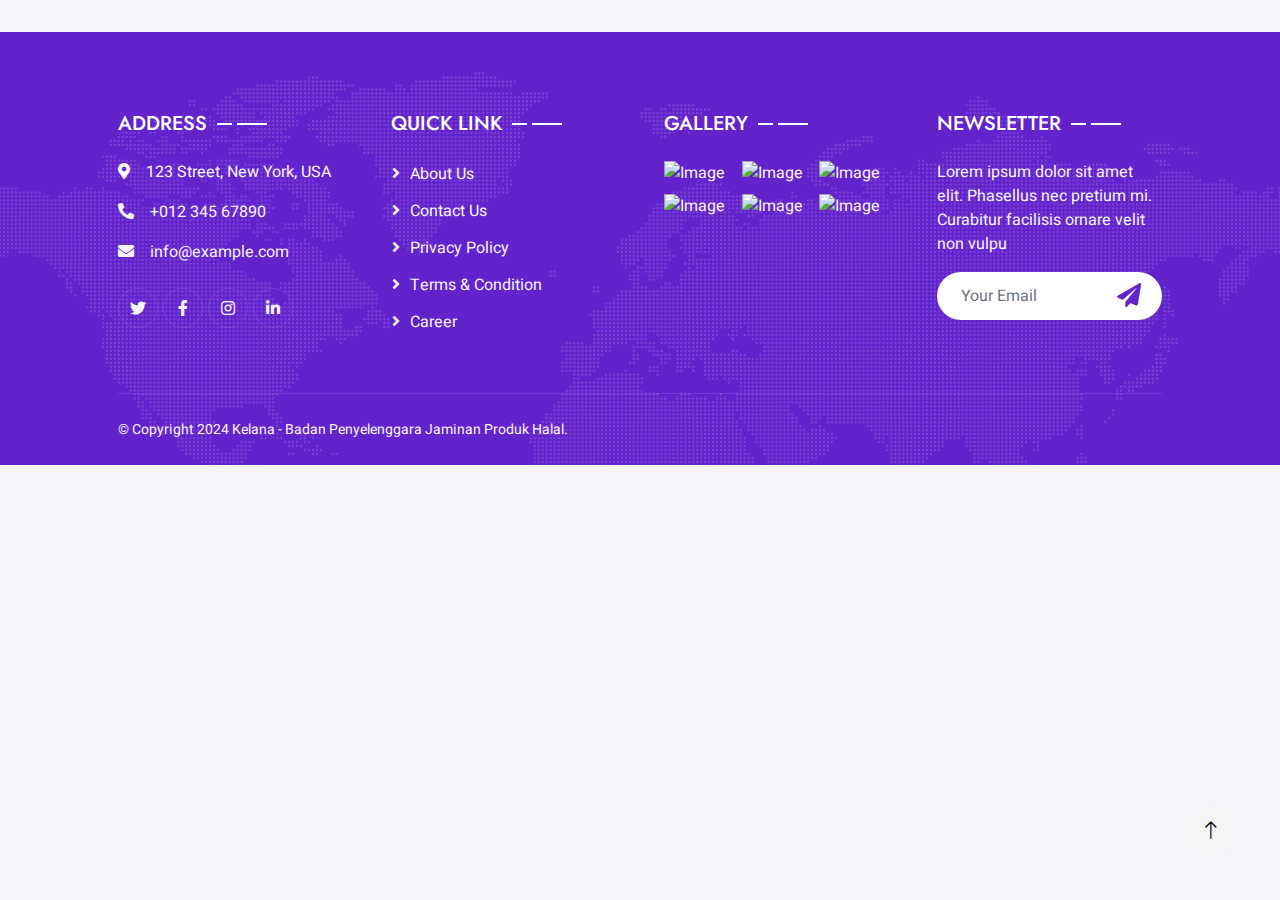
==== Catering.html @ bcf7361d "Menambahkan Catering Pages" ====
<!DOCTYPE html>
<html lang="en">

<head>
    <meta charset="utf-8">
    <title>DGital - Digital Agency HTML Template</title>
    <meta content="width=device-width, initial-scale=1.0" name="viewport">
    <meta content="" name="keywords">
    <meta content="" name="description">

    <!-- Favicon -->
    <link href="img/favicon.ico" rel="icon">

    <!-- Google Web Fonts -->
    <link rel="preconnect" href="https://fonts.googleapis.com">
    <link rel="preconnect" href="https://fonts.gstatic.com" crossorigin>
    <link href="https://fonts.googleapis.com/css2?family=Heebo:wght@400;500&family=Jost:wght@500;600;700&display=swap" rel="stylesheet"> 

    <!-- Icon Font Stylesheet -->
    <link href="https://cdnjs.cloudflare.com/ajax/libs/font-awesome/5.10.0/css/all.min.css" rel="stylesheet">
    <link href="https://cdn.jsdelivr.net/npm/bootstrap-icons@1.4.1/font/bootstrap-icons.css" rel="stylesheet">

    <!-- Libraries Stylesheet -->
    <link href="lib/animate/animate.min.css" rel="stylesheet">
    <link href="lib/owlcarousel/assets/owl.carousel.min.css" rel="stylesheet">
    <link href="lib/lightbox/css/lightbox.min.css" rel="stylesheet">

    <!-- Customized Bootstrap Stylesheet -->
    <link href="css/bootstrap.min.css" rel="stylesheet">

    <!-- Template Stylesheet -->
    <link href="css/style.css" rel="stylesheet">
</head>

<body>
    <div class="bg-white p-0">
        <!-- Spinner Start -->
        <div id="spinner" class="show bg-white position-fixed translate-middle w-100 vh-100 top-50 start-50 d-flex align-items-center justify-content-center">
            <div class="spinner-grow text-primary" style="width: 3rem; height: 3rem;" role="status">
                <span class="sr-only">Loading...</span>
            </div>
        </div>



        




         
        <!-- Footer Start -->
        <div class="container-fluid bg-primary text-light footer wow fadeIn" data-wow-delay="0.1s">
            <div class="container py-5 px-lg-5">
                <div class="row g-5">
                    <div class="col-md-6 col-lg-3">
                        <p class="section-title text-white h5 mb-4">Address<span></span></p>
                        <p><i class="fa fa-map-marker-alt me-3"></i>123 Street, New York, USA</p>
                        <p><i class="fa fa-phone-alt me-3"></i>+012 345 67890</p>
                        <p><i class="fa fa-envelope me-3"></i>info@example.com</p>
                        <div class="d-flex pt-2">
                            <a class="btn btn-outline-light btn-social" href=""><i class="fab fa-twitter"></i></a>
                            <a class="btn btn-outline-light btn-social" href=""><i class="fab fa-facebook-f"></i></a>
                            <a class="btn btn-outline-light btn-social" href=""><i class="fab fa-instagram"></i></a>
                            <a class="btn btn-outline-light btn-social" href=""><i class="fab fa-linkedin-in"></i></a>
                        </div>
                    </div>
                    <div class="col-md-6 col-lg-3">
                        <p class="section-title text-white h5 mb-4">Quick Link<span></span></p>
                        <a class="btn btn-link" href="">About Us</a>
                        <a class="btn btn-link" href="">Contact Us</a>
                        <a class="btn btn-link" href="">Privacy Policy</a>
                        <a class="btn btn-link" href="">Terms & Condition</a>
                        <a class="btn btn-link" href="">Career</a>
                    </div>
                    <div class="col-md-6 col-lg-3">
                        <p class="section-title text-white h5 mb-4">Gallery<span></span></p>
                        <div class="row g-2">
                            <div class="col-4">
                                <img class="img-fluid" src="img/portfolio-1.jpg" alt="Image">
                            </div>
                            <div class="col-4">
                                <img class="img-fluid" src="img/portfolio-2.jpg" alt="Image">
                            </div>
                            <div class="col-4">
                                <img class="img-fluid" src="img/portfolio-3.jpg" alt="Image">
                            </div>
                            <div class="col-4">
                                <img class="img-fluid" src="img/portfolio-4.jpg" alt="Image">
                            </div>
                            <div class="col-4">
                                <img class="img-fluid" src="img/portfolio-5.jpg" alt="Image">
                            </div>
                            <div class="col-4">
                                <img class="img-fluid" src="img/portfolio-6.jpg" alt="Image">
                            </div>
                        </div>
                    </div>
                    <div class="col-md-6 col-lg-3">
                        <p class="section-title text-white h5 mb-4">Newsletter<span></span></p>
                        <p>Lorem ipsum dolor sit amet elit. Phasellus nec pretium mi. Curabitur facilisis ornare velit non vulpu</p>
                        <div class="position-relative w-100 mt-3">
                            <input class="form-control border-0 rounded-pill w-100 ps-4 pe-5" type="text" placeholder="Your Email" style="height: 48px;">
                            <button type="button" class="btn shadow-none position-absolute top-0 end-0 mt-1 me-2"><i class="fa fa-paper-plane text-primary fs-4"></i></button>
                        </div>
                    </div>
                </div>
            </div>
            <div class="container px-lg-5">
                <div class="copyright">
                    <div class="row">
                        <div class="col-md-6 text-center text-md-start mb-3 mb-md-0">
                            &copy; Copyright 2024 Kelana - Badan Penyelenggara Jaminan Produk Halal. 
					    </div>
                    </div>
                </div>
            </div>
        </div>
        <!-- Footer End -->


        <!-- Back to Top -->
        <a href="#" class="btn btn-lg btn-secondary btn-lg-square back-to-top"><i class="bi bi-arrow-up"></i></a>
    </div>

    <!-- JavaScript Libraries -->
    <script src="https://code.jquery.com/jquery-3.4.1.min.js"></script>
    <script src="https://cdn.jsdelivr.net/npm/bootstrap@5.0.0/dist/js/bootstrap.bundle.min.js"></script>
    <script src="lib/wow/wow.min.js"></script>
    <script src="lib/easing/easing.min.js"></script>
    <script src="lib/waypoints/waypoints.min.js"></script>
    <script src="lib/counterup/counterup.min.js"></script>
    <script src="lib/owlcarousel/owl.carousel.min.js"></script>
    <script src="lib/isotope/isotope.pkgd.min.js"></script>
    <script src="lib/lightbox/js/lightbox.min.js"></script>

    <!-- Template Javascript -->
    <script src="js/main.js"></script>
</body>

</html>
---- css/style.css ----
/********** Template CSS **********/
:root {
    --primary: #1D4163;
    --secondary: #FBA504;
    --light: #F6F4F9;
    --dark: #04000B;
}


/*** Spinner ***/
#spinner {
    opacity: 0;
    visibility: hidden;
    transition: opacity .5s ease-out, visibility 0s linear .5s;
    z-index: 99999;
}

#spinner.show {
    transition: opacity .5s ease-out, visibility 0s linear 0s;
    visibility: visible;
    opacity: 1;
}

.back-to-top {
    position: fixed;
    display: none;
    right: 45px;
    bottom: 45px;
    z-index: 99;
}


/*** Heading ***/
h1,
h2,
.fw-bold {
    font-weight: 700 !important;
}

h3,
h4,
.fw-semi-bold {
    font-weight: 600 !important;
}

h5,
h6,
.fw-medium {
    font-weight: 500 !important;
}

.fs-header {
    font-size: 85px;
    font-weight: 600;
}

/*** Button ***/
.btn {
    font-weight: 700;
    transition: .5s;
}

.btn:hover {
    box-shadow: 0 0 10px rgba(0, 0, 0, .5);
}

.btn-square {
    width: 38px;
    height: 38px;
}

.btn-sm-square {
    width: 32px;
    height: 32px;
}

.btn-lg-square {
    width: 48px;
    height: 48px;
}

.btn-square,
.btn-sm-square,
.btn-lg-square {
    padding: 0;
    display: flex;
    align-items: center;
    justify-content: center;
    font-weight: normal;
    border-radius: 50px;
}


/*** Navbar ***/
.navbar .dropdown-toggle::after {
    border: none;
    content: "\f078";
    font-family: "Font Awesome 5 Free";
    font-size: 10px;
    font-weight: bold;
    vertical-align: middle;
    margin-left: 8px;
}

.navbar-light .navbar-nav .nav-link {
    position: relative;
    margin-right: 25px;
    padding: 35px 0;
    font-family: 'Jost', sans-serif;
    font-size: 18px;
    font-weight: 500;
    color: var(--light) !important;
    outline: none;
    transition: .5s;
}

.sticky-top.navbar-light .navbar-nav .nav-link {
    padding: 20px 0;
    color: var(--dark) !important;
}

.navbar-light .navbar-nav .nav-link:hover,
.navbar-light .navbar-nav .nav-link.active {
    color: var(--secondary) !important;
}

.navbar-light .navbar-brand h1 {
    color: #FFFFFF;
}

.navbar-light .navbar-brand img {
    max-height: 60px;
    transition: .5s;
}

.sticky-top.navbar-light .navbar-brand img {
    max-height: 45px;
}

@media (max-width: 1080px) {
    .sticky-top.navbar-light {
        position: relative;
        background: #FFFFFF;
    }

    .navbar-light .navbar-collapse {
        margin-top: 15px;
        border-top: 1px solid #DDDDDD;
    }

    .navbar-light .navbar-nav .nav-link,
    .sticky-top.navbar-light .navbar-nav .nav-link {
        padding: 10px 0;
        margin-left: 0;
        color: var(--dark) !important;
    }

    .navbar-light .navbar-brand h1 {
        color: var(--primary);
    }

    .navbar-light .navbar-brand img {
        max-height: 45px;
    }
}

@media (min-width: 1080px) {
    .navbar-light {
        position: absolute;
        width: 100%;
        top: 0;
        left: 0;
        border-bottom: 1px solid rgba(256, 256, 256, .1);
        z-index: 999;
    }
    
    .sticky-top.navbar-light {
        position: fixed;
        background: #FFFFFF;
    }

    .sticky-top.navbar-light .navbar-brand h1 {
        color: var(--primary);
    }

    .navbar-light .navbar-nav .nav-item .dropdown-menu {
        display: block;
        border: none;
        margin-top: 0;
        top: 150%;
        opacity: 0;
        visibility: hidden;
        transition: .5s;
    }

    .navbar-light .navbar-nav .nav-item:hover .dropdown-menu {
        top: 100%;
        visibility: visible;
        transition: .5s;
        opacity: 1;
    }

    .navbar-light .btn {
        color: var(--dark);
        background: #FFFFFF;
    }

    .sticky-top.navbar-light .btn {
        color: var(--dark);
        background: var(--secondary);
    }
}


/*** Hero Header ***/
.hero-header {
    margin-bottom: 6rem;
    padding-top: 8rem;
    padding-bottom: 14rem;
    background:
        url(../img/blob-top-left.png),
        url(../img/blob-top-right.png),
        url(../img/Shape1.png);
    background-position:
        left 0px top 0px,
        right 0px top 0px,
        left 0px bottom 0px,
        right 0px bottom 0px,
        center center,
        center bottom;
    background-repeat: no-repeat;
    background-size:
    auto,
    auto,
    contain;

}

@media (max-width: 1080px) {
    .hero-header {
        padding: 6rem 0 9rem 0;
    }
}


/*** Section Title ***/
.section-title {
    position: relative;
    display: flex;
    align-items: center;
    font-weight: 500;
    text-transform: uppercase;
}

.section-title span:first-child,
.section-title span:last-child {
    position: relative;
    display: inline-block;
    margin-right: 30px;
    width: 30px;
    height: 2px;
}

.section-title span:last-child {
    margin-right: 0;
    margin-left: 30px;
}

.section-title span:first-child::after,
.section-title span:last-child::after {
    position: absolute;
    content: "";
    width: 15px;
    height: 2px;
    top: 0;
    right: -20px;
}

.section-title span:last-child::after {
    right: auto;
    left: -20px;
}

.section-title.text-primary span:first-child,
.section-title.text-primary span:last-child,
.section-title.text-primary span:first-child::after,
.section-title.text-primary span:last-child::after {
    background: var(--primary);
}

.section-title.text-secondary span:first-child,
.section-title.text-secondary span:last-child,
.section-title.text-secondary span:first-child::after,
.section-title.text-secondary span:last-child::after {
    background: var(--secondary);
}

.section-title.text-white span:first-child,
.section-title.text-white span:last-child,
.section-title.text-white span:first-child::after,
.section-title.text-white span:last-child::after {
    background: #FFFFFF;
}


/*** Feature ***/
.feature-item {
    transition: .5s;
}

.feature-item:hover {
    margin-top: -15px;
}


/*** About ***/
.progress {
    height: 5px;
}

.progress .progress-bar {
    width: 0px;
    transition: 3s;
}


/*** Fact ***/
.fact {
    margin: 6rem 0;
    background:
        url(../img/blob-top-left.png),
        url(../img/blob-top-right.png),
        url(../img/blob-bottom-left.png),
        url(../img/blob-bottom-right.png),
        url(../img/blob-center.png);
    background-position:
        left 0px top 0px,
        right 0px top 0px,
        left 0px bottom 0px,
        right 0px bottom 0px,
        center center;
    background-repeat: no-repeat;
}


/*** Service ***/
.service-item {
    position: relative;
    padding: 45px 30px;
    background: var(--light);
    overflow: hidden;
    transition: .5s;
}

.service-item:hover {
    margin-top: -15px;
    padding-bottom: 60px;
    background: var(--primary);
}

.service-item .service-icon {
    margin: 0 auto 20px auto;
    width: 100px;
    height: 100px;
    display: flex;
    align-items: center;
    justify-content: center;
    color: var(--light);
    background: url(../img/blob-primary.png) center center no-repeat;
    background-size: contain;
    transition: .5s;
}

.service-item:hover .service-icon {
    color: var(--dark);
    background: url(../img/blob-secondary.png) center center no-repeat;
    background-size: contain;
}

.service-item h5,
.service-item p {
    transition: .5s;
}

.service-item:hover h5,
.service-item:hover p {
    color: #FFFFFF;
}

.service-item a.btn {
    position: absolute;
    bottom: -40px;
    left: 50%;
    transform: translateX(-50%);
    color: var(--primary);
    background: #FFFFFF;
    border-radius: 40px 40px 0 0;
    transition: .5s;
    z-index: 1;
}

.service-item a.btn:hover {
    color: var(--dark);
    background: var(--secondary);
}

.service-item:hover a.btn {
    bottom: 0;
}


/*** Project Portfolio ***/
#portfolio-flters li {
    display: inline-block;
    font-weight: 500;
    color: var(--dark);
    cursor: pointer;
    transition: .5s;
    border-bottom: 2px solid transparent;
}

#portfolio-flters li:hover,
#portfolio-flters li.active {
    color: var(--primary);
    border-color: var(--primary);
}

.portfolio-item img {
    transition: .5s;
}

.portfolio-item:hover img {
    transform: scale(1.1);
}

.portfolio-item .portfolio-overlay {
    position: absolute;
    display: flex;
    align-items: center;
    justify-content: center;
    width: 100%;
    height: 100%;
    top: 0;
    left: 0;
    background: rgba(98, 34, 204, .9);
    transition: .5s;
    opacity: 0;
}

.portfolio-item:hover .portfolio-overlay {
    opacity: 1;
}


/*** Newsletter ***/
.newsletter {
    margin: 6rem 0;
    background:
        url(../img/blob-top-left.png),
        url(../img/blob-top-right.png),
        url(../img/blob-bottom-left.png),
        url(../img/blob-bottom-right.png),
        url(../img/blob-center.png);
    background-position:
        left 0px top 0px,
        right 0px top 0px,
        left 0px bottom 0px,
        right 0px bottom 0px,
        center center;
    background-repeat: no-repeat;
}


/*** Testimonial ***/
.testimonial-carousel .testimonial-item {
    padding: 0 30px 30px 30px;
}

.testimonial-carousel .owl-nav {
    display: flex;
    justify-content: center;
}

.testimonial-carousel .owl-nav .owl-prev,
.testimonial-carousel .owl-nav .owl-next {
    margin: 0 12px;
    width: 60px;
    height: 60px;
    display: flex;
    align-items: center;
    justify-content: center;
    color: var(--primary);
    background: var(--light);
    border-radius: 60px;
    font-size: 22px;
    transition: .5s;
}

.testimonial-carousel .owl-nav .owl-prev:hover,
.testimonial-carousel .owl-nav .owl-next:hover {
    color: #FFFFFF;
    background: var(--primary);
    box-shadow: 0 0 10px rgba(0, 0, 0, .5);
}


/*** Team ***/
.team-item .btn {
    color: var(--primary);
    background: #FFFFFF;
}

.team-item .btn:hover {
    color: #FFFFFF;
    background: var(--primary);
}


/*** Footer ***/
.footer {
    margin-top: 2rem;
    padding-top: 2rem;
    background:
        url(../img/map.png);
    background-position:
        center top,
        center center;
    background-repeat: no-repeat;
}

.footer .btn.btn-social {
    margin-right: 5px;
    width: 40px;
    height: 40px;
    display: flex;
    align-items: center;
    justify-content: center;
    color: var(--light);
    border: 1px solid rgba(256, 256, 256, .1);
    border-radius: 40px;
    transition: .3s;
}

.footer .btn.btn-social:hover {
    color: var(--primary);
}

.footer .btn.btn-link {
    display: block;
    margin-bottom: 10px;
    padding: 0;
    text-align: left;
    color: var(--light);
    font-weight: normal;
    transition: .3s;
}

.footer .btn.btn-link::before {
    position: relative;
    content: "\f105";
    font-family: "Font Awesome 5 Free";
    font-weight: 900;
    margin-right: 10px;
}

.footer .btn.btn-link:hover {
    letter-spacing: 1px;
    box-shadow: none;
    color: var(--secondary);
}

.footer .copyright {
    padding: 25px 0;
    font-size: 14px;
    border-top: 1px solid rgba(256, 256, 256, .1);
}

.footer .copyright a {
    color: var(--light);
}

.footer .footer-menu a {
    margin-right: 15px;
    padding-right: 15px;
    border-right: 1px solid rgba(255, 255, 255, .1);
}

.footer .footer-menu a:last-child {
    margin-right: 0;
    padding-right: 0;
    border-right: none;
}

.footer .copyright a:hover,
.footer .footer-menu a:hover {
    color: var(--secondary);
}
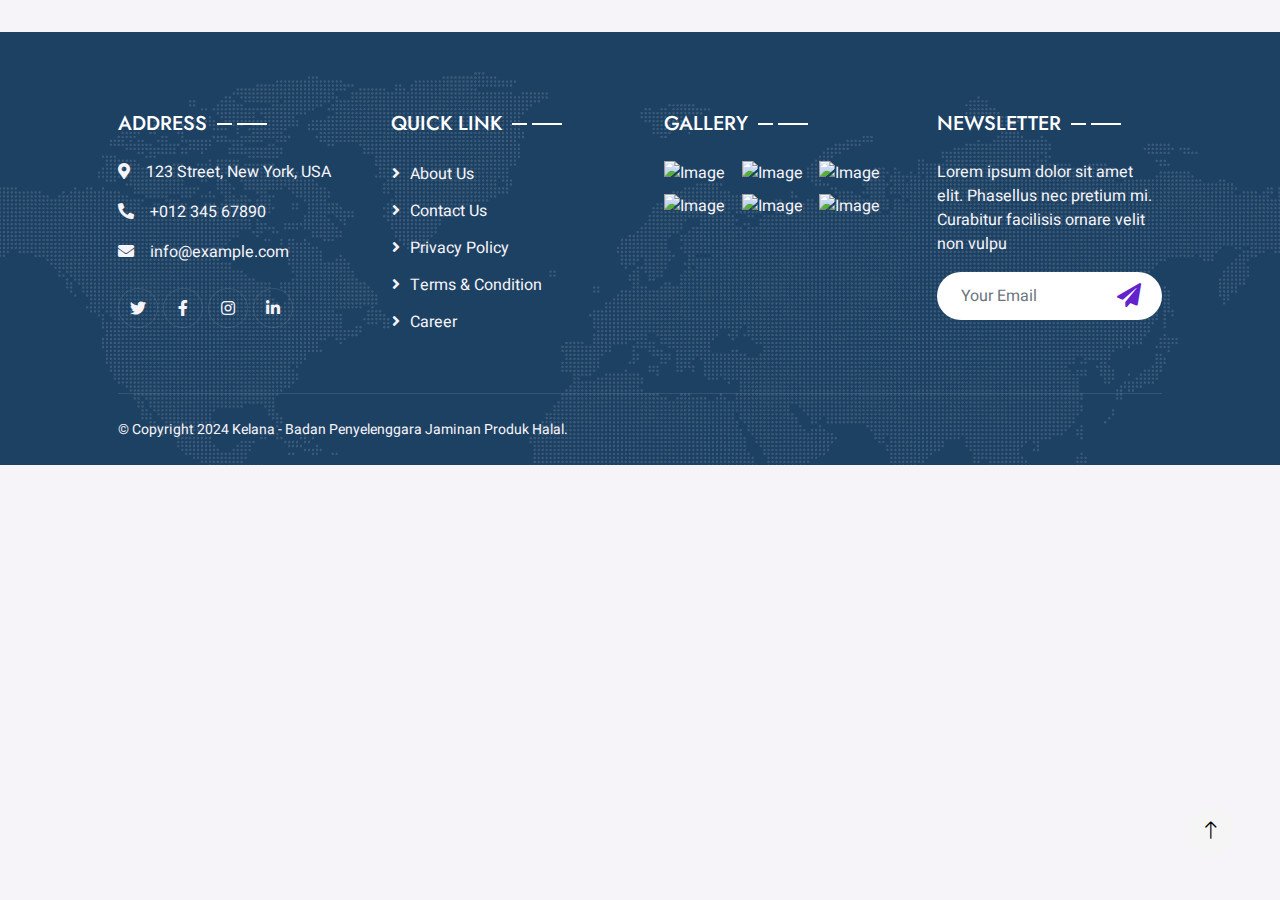
==== commit c4115a80: "Catering part 3" ====
--- a/Catering.html
+++ b/Catering.html
@@ -41,14 +41,6 @@
             </div>
         </div>
 
-
-
-        
-
-
-
-
-         
         <!-- Footer Start -->
         <div class="container-fluid bg-primary text-light footer wow fadeIn" data-wow-delay="0.1s">
             <div class="container py-5 px-lg-5">
--- a/css/style.css
+++ b/css/style.css
@@ -216,24 +216,20 @@
 .hero-header {
     margin-bottom: 6rem;
     padding-top: 8rem;
-    padding-bottom: 14rem;
+    padding-bottom: 12rem;
     background:
-        url(../img/blob-top-left.png),
-        url(../img/blob-top-right.png),
-        url(../img/Shape1.png);
+        url(../img/Shape2.png),
+        url(../img/header.png),
+        url(../img/header.png);
     background-position:
-        left 0px top 0px,
-        right 0px top 0px,
         left 0px bottom 0px,
-        right 0px bottom 0px,
         center center,
-        center bottom;
+        left 0px top 0px;
     background-repeat: no-repeat;
     background-size:
-    auto,
-    auto,
-    contain;
-
+        contain,
+        cover,
+        contain;
 }
 
 @media (max-width: 1080px) {
@@ -323,38 +319,32 @@
     transition: 3s;
 }
 
-
-/*** Fact ***/
-.fact {
-    margin: 6rem 0;
-    background:
-        url(../img/blob-top-left.png),
-        url(../img/blob-top-right.png),
-        url(../img/blob-bottom-left.png),
-        url(../img/blob-bottom-right.png),
-        url(../img/blob-center.png);
-    background-position:
-        left 0px top 0px,
-        right 0px top 0px,
-        left 0px bottom 0px,
-        right 0px bottom 0px,
-        center center;
-    background-repeat: no-repeat;
-}
-
-
 /*** Service ***/
 .service-item {
     position: relative;
-    padding: 45px 30px;
+    padding: 0;
     background: var(--light);
     overflow: hidden;
     transition: .5s;
+    border-radius: 8px; 
+}
+
+.service-item img {
+    width: 100%;
+    height: 200px;
+    object-fit: cover;
+    display: block;
+    border-top-left-radius: 8px;
+    border-top-right-radius: 8px;
+}
+
+.service-item .content {
+    padding: 20px;
 }
 
 .service-item:hover {
     margin-top: -15px;
-    padding-bottom: 60px;
+    padding-bottom: 30px;
     background: var(--primary);
 }
 
@@ -377,9 +367,17 @@
     background-size: contain;
 }
 
-.service-item h5,
+.service-item h5 {
+    font-size: 26px;
+    margin-top: 10px;
+    font-weight: bold;
+    color: #000000;
+}
+
 .service-item p {
-    transition: .5s;
+    font-size: 14px;
+    color: #666;
+    margin-bottom: 0;
 }
 
 .service-item:hover h5,
@@ -452,25 +450,6 @@
 }
 
 
-/*** Newsletter ***/
-.newsletter {
-    margin: 6rem 0;
-    background:
-        url(../img/blob-top-left.png),
-        url(../img/blob-top-right.png),
-        url(../img/blob-bottom-left.png),
-        url(../img/blob-bottom-right.png),
-        url(../img/blob-center.png);
-    background-position:
-        left 0px top 0px,
-        right 0px top 0px,
-        left 0px bottom 0px,
-        right 0px bottom 0px,
-        center center;
-    background-repeat: no-repeat;
-}
-
-
 /*** Testimonial ***/
 .testimonial-carousel .testimonial-item {
     padding: 0 30px 30px 30px;
@@ -502,19 +481,6 @@
     background: var(--primary);
     box-shadow: 0 0 10px rgba(0, 0, 0, .5);
 }
-
-
-/*** Team ***/
-.team-item .btn {
-    color: var(--primary);
-    background: #FFFFFF;
-}
-
-.team-item .btn:hover {
-    color: #FFFFFF;
-    background: var(--primary);
-}
-
 
 /*** Footer ***/
 .footer {
@@ -594,4 +560,30 @@
 .footer .copyright a:hover,
 .footer .footer-menu a:hover {
     color: var(--secondary);
+}
+
+.custom-image-style {
+    position: relative;
+    max-width: 100%; 
+    height: auto;
+    border-radius: 26px;
+    margin: 0 auto;
+}
+
+.contact-section {
+    background-color: #f9f9f9;
+}
+
+.contact-info {
+    text-align: center;
+}
+
+.contact-info h4 {
+    font-size: 24px;
+    font-weight: bold;
+}
+
+.contact-info p {
+    margin-bottom: 10px;
+    font-size: 16px;
 }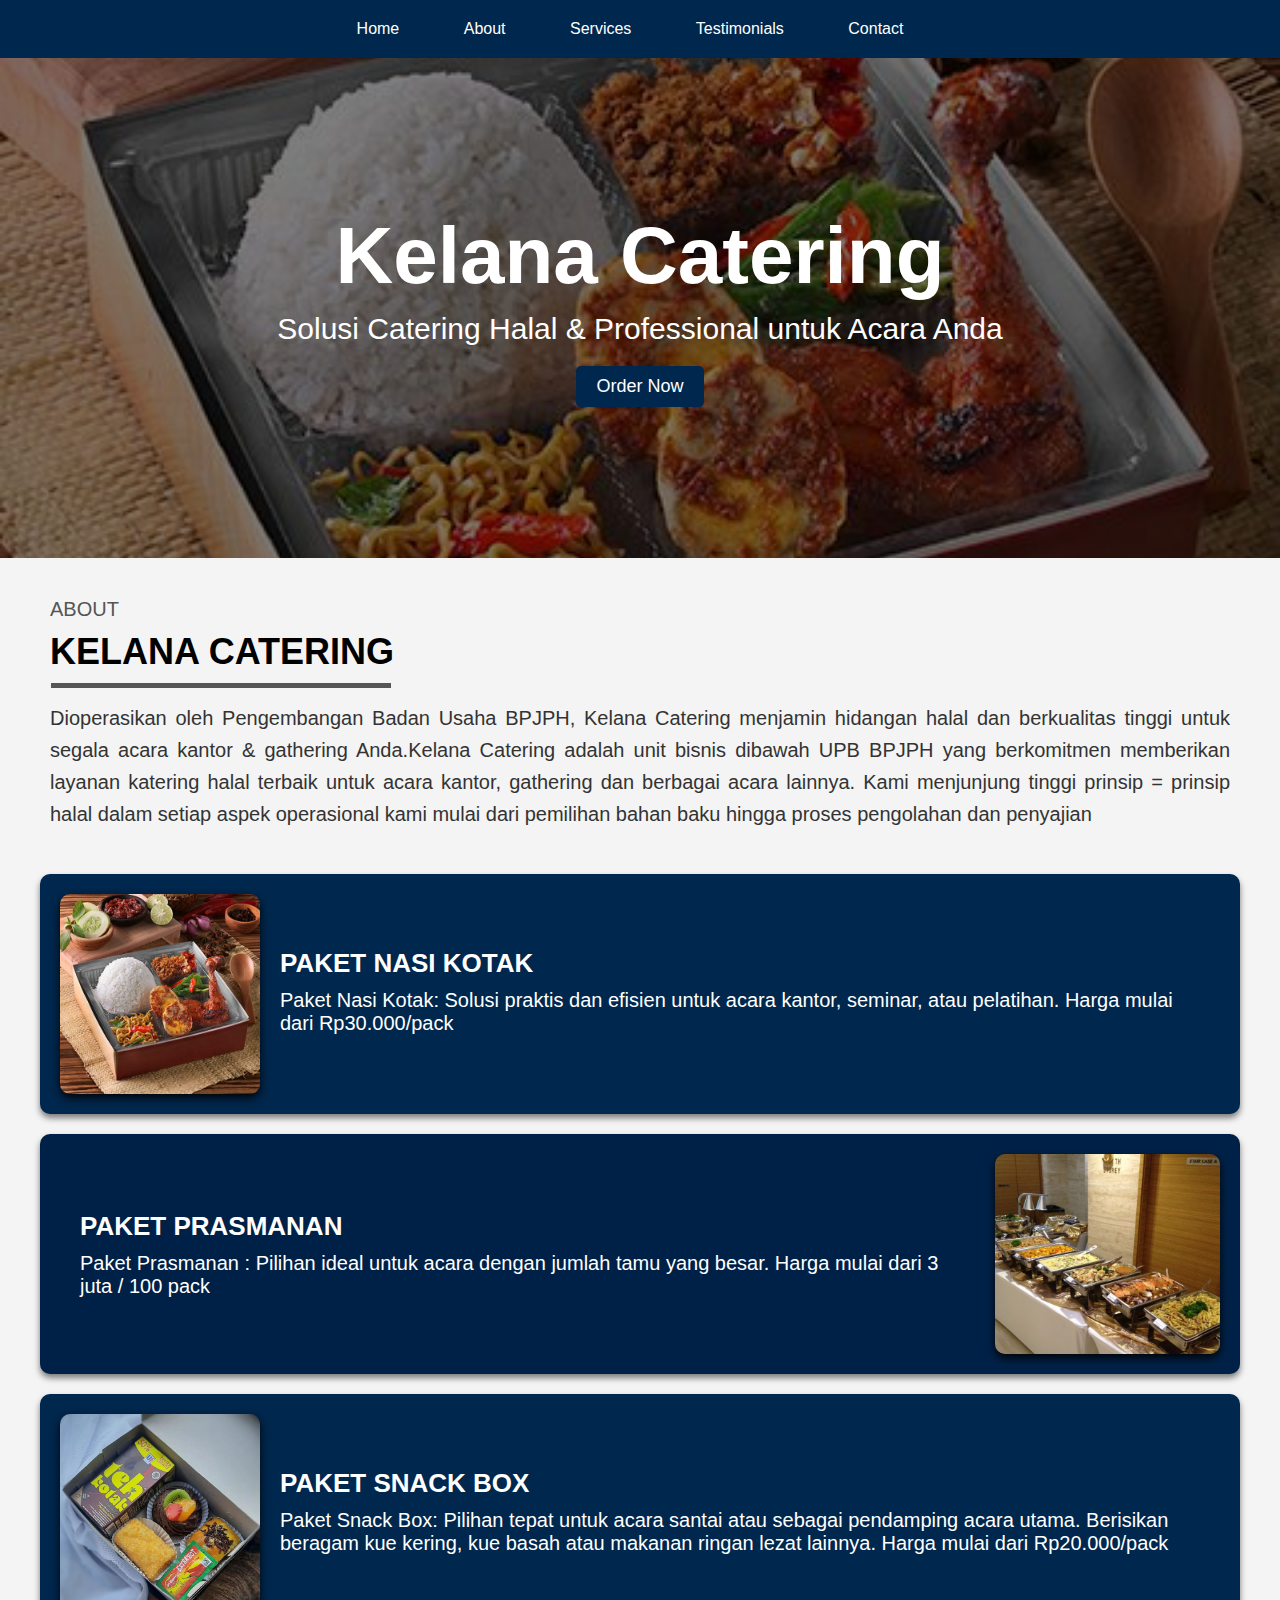
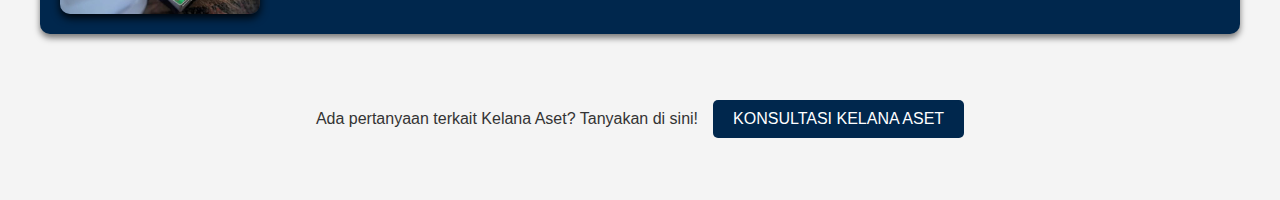
==== commit 098db3e7: "Catering baru" ====
--- a/Catering.html
+++ b/Catering.html
@@ -1,119 +1,320 @@
 <!DOCTYPE html>
 <html lang="en">
-
 <head>
-    <meta charset="utf-8">
-    <title>DGital - Digital Agency HTML Template</title>
-    <meta content="width=device-width, initial-scale=1.0" name="viewport">
-    <meta content="" name="keywords">
-    <meta content="" name="description">
-
-    <!-- Favicon -->
-    <link href="img/favicon.ico" rel="icon">
-
-    <!-- Google Web Fonts -->
-    <link rel="preconnect" href="https://fonts.googleapis.com">
-    <link rel="preconnect" href="https://fonts.gstatic.com" crossorigin>
-    <link href="https://fonts.googleapis.com/css2?family=Heebo:wght@400;500&family=Jost:wght@500;600;700&display=swap" rel="stylesheet"> 
-
-    <!-- Icon Font Stylesheet -->
-    <link href="https://cdnjs.cloudflare.com/ajax/libs/font-awesome/5.10.0/css/all.min.css" rel="stylesheet">
-    <link href="https://cdn.jsdelivr.net/npm/bootstrap-icons@1.4.1/font/bootstrap-icons.css" rel="stylesheet">
-
-    <!-- Libraries Stylesheet -->
-    <link href="lib/animate/animate.min.css" rel="stylesheet">
-    <link href="lib/owlcarousel/assets/owl.carousel.min.css" rel="stylesheet">
-    <link href="lib/lightbox/css/lightbox.min.css" rel="stylesheet">
-
-    <!-- Customized Bootstrap Stylesheet -->
-    <link href="css/bootstrap.min.css" rel="stylesheet">
-
-    <!-- Template Stylesheet -->
-    <link href="css/style.css" rel="stylesheet">
+    <meta charset="UTF-8">
+    <meta name="viewport" content="width=device-width, initial-scale=1.0">
+    <title>Kelana Catering</title>
+    <style>
+        /* Reset */
+        * {
+            margin: 0;
+            padding: 0;
+            box-sizing: border-box;
+        }
+
+        body {
+            font-family: Arial, sans-serif;
+            background-color: #f4f4f4;
+            color: #333;
+        }
+
+        a {
+            text-decoration: none;
+        }
+
+        /* Navbar (from the previous code you shared) */
+        .navbar {
+            background-color: #00274d;
+            padding: 10px;
+        }
+
+        .navbar ul {
+            list-style-type: none;
+            margin: 0;
+            padding: 0;
+            overflow: hidden;
+            text-align: center;
+        }
+
+        .navbar ul li {
+            display: inline-block;
+            margin-right: 20px;
+        }
+
+        .navbar ul li a {
+            color: white;
+            text-decoration: none;
+            padding: 10px 20px;
+            display: block;
+        }
+
+        .navbar ul li a:hover {
+            background-color: #005080;
+            border-radius: 5px;
+        }
+
+        /* Hero Section */
+        .hero {
+        background: url('img/Lunch Box.jpeg') center center/cover no-repeat;
+        height: 500px;
+        display: flex;
+        justify-content: center;
+        align-items: center;
+        color: white;
+        position: relative;
+        text-align: center; /* Memastikan teks di tengah */
+        }
+
+        .hero::before {
+        content: '';
+        position: absolute;
+        top: 0;
+        left: 0;
+        width: 100%;
+        height: 100%;
+        background-color: rgba(0, 0, 0, 0.5); /* Rectangle hitam dengan opacity 10% */
+        z-index: 0; /* Pastikan di bawah teks */
+        }
+        
+        .hero h1 {
+            font-size: 80px;
+            margin-bottom: 10px;
+            position: relative; /* Pastikan teks di atas rectangle */
+            z-index: 1; /* Agar teks di atas rectangle */
+        }
+
+        .hero p {
+            font-size: 30px;
+            position: relative; /* Pastikan teks di atas rectangle */
+            z-index: 1; /* Agar teks di atas rectangle */
+        }
+        .hero button {
+            background-color: #00274d;
+            color: white;
+            padding: 10px 20px;
+            border: none;
+            font-size: 18px;
+            cursor: pointer;
+            border-radius: 5px;
+            margin-top: 20px;
+            position: Center;
+            position: relative; /* Pastikan teks di atas rectangle */
+            z-index: 1; /* Agar teks di atas rectangle */
+        }
+
+        .about {
+    max-width: 1200px; /* Lebar maksimum section */
+    margin: 30px auto; /* Margin atas dan bawah agar tidak terlalu rapat */
+    text-align: left; /* Teks rata kiri */
+    padding: 10px; /* Jarak dalam section */
+}
+
+.about h2 {
+    font-size: 20px; /* Ukuran huruf lebih kecil untuk 'ABOUT' */
+    font-weight: normal; /* Ketebalan font normal */
+    color: #555; /* Warna teks 'ABOUT' */
+    display: inline-block; /* Menampilkan 'ABOUT' sebagai blok sebaris */
+    margin-right: 15px; /* Jarak antara 'ABOUT' dan garis */
+    vertical-align: middle; /* Menjaga posisi teks sejajar dengan garis */
+}
+
+.about h2::after {
+    content: '';
+    display: inline-block; /* Menampilkan garis sebagai blok sebaris */
+    width: 340px; /* Panjang garis */
+    height: 5px; /* Ketebalan garis */
+    background-color: #555; /* Warna garis */
+    vertical-align: middle; /* Menjaga posisi garis sejajar dengan teks */
+    margin-left: 1px; /* Jarak antara teks dan garis */
+}
+
+.about h2 span {
+    font-size: 36px; /* Ukuran huruf lebih besar untuk 'KELANA CATERING' */
+    font-weight: bold; /* Ketebalan font */
+    color: #000; /* Warna hitam untuk 'KELANA CATERING' */
+    display: block; /* Menampilkan 'KELANA CATERING' sebagai blok terpisah */
+    margin-top: 10px; /* Jarak atas dari 'ABOUT' */
+}
+
+.about p {
+    font-size: 20px; /* Ukuran teks paragraf */
+    line-height: 1.6; /* Jarak antar baris */
+    color: #333; /* Warna teks lebih gelap */
+    margin-top: 6px; /* Jarak atas paragraf */
+    text-align: justify; /* Meratakan teks paragraf */
+}
+
+
+
+/* Services Section */
+.services {
+    padding: 2px 20px;
+    display: flex;
+    flex-direction: column;
+    gap: 20px;
+    align-items: center;
+}
+
+/* Service Card */
+.service-card {
+    background-color: #00274d;
+    color: #ffffff;
+    width: 1200px;
+    padding: 20px;
+    border-radius: 10px;
+    display: flex;
+    box-shadow: 0px 4px 6px rgba(0, 0, 0, 0.5);
+    gap: 20px;
+    align-items: center;
+}
+
+/* Image Styling */
+.service-card img {
+    width: 200px;
+    height: 200px;
+    border-radius: 10px;
+    object-fit: cover;
+    box-shadow: 0 4px 8px rgba(0, 0, 0, 0.9); /* Add a subtle shadow */
+}
+
+
+/* Text Section */
+.service-card .text-content {
+    display: flex;
+    flex-direction: column;
+    justify-content: center;
+    flex-grow: 1;
+}
+
+/* Title Styling */
+.service-card h3 {
+    font-size: 26px;
+    color: #ffffff;
+    margin-bottom: 10px;
+}
+
+/* Description Styling */
+.service-card p {
+    font-size: 20px;
+    color: #ffffff;
+    margin-bottom: 5px;
+    margin-right: 10px;
+}
+
+/* Section Styling */
+.text {
+    padding: 20px;
+    display: flex;
+    justify-content: center; /* Centers the entire flex container */
+    align-items: center; /* Vertically centers the content */
+    height: 18vh; /* Optional: Set a height for vertical centering (full screen) */
+}
+
+/* Container for text and button */
+.text-button-container {
+    display: flex;
+    align-items: center;
+    gap: 15px; /* Adds space between the text and button */
+    text-align: center; /* Center text content */
+}
+
+/* Text Styling */
+.text p {
+    font-size: 16px;
+    margin: 0;
+    color: #333;
+}
+
+/* Button Styling */
+.text button {
+    background-color: #00274d;
+    color: #ffffff;
+    border: none;
+    padding: 10px 20px;
+    font-size: 16px;
+    border-radius: 5px;
+    cursor: pointer;
+    transition: background-color 0.3s ease;
+}
+
+/* Button Hover Effect */
+.text button:hover {
+    background-color: #011326;
+}
+
+    
+    </style>
 </head>
-
 <body>
-    <div class="bg-white p-0">
-        <!-- Spinner Start -->
-        <div id="spinner" class="show bg-white position-fixed translate-middle w-100 vh-100 top-50 start-50 d-flex align-items-center justify-content-center">
-            <div class="spinner-grow text-primary" style="width: 3rem; height: 3rem;" role="status">
-                <span class="sr-only">Loading...</span>
-            </div>
+
+    <!-- Navbar (original from the previous code) -->
+    <div class="navbar">
+        <ul>
+            <li><a href="#">Home</a></li>
+            <li><a href="#">About</a></li>
+            <li><a href="#">Services</a></li>
+            <li><a href="#">Testimonials</a></li>
+            <li><a href="#">Contact</a></li>
+        </ul>
+    </div>
+
+    <!-- Hero Section -->
+    <section class="hero">
+        <div>
+            <h1>Kelana Catering</h1>
+            <p>Solusi Catering Halal & Professional untuk Acara Anda</p>
+            <button>Order Now</button>
         </div>
-
-        <!-- Footer Start -->
-        <div class="container-fluid bg-primary text-light footer wow fadeIn" data-wow-delay="0.1s">
-            <div class="container py-5 px-lg-5">
-                <div class="row g-5">
-                    <div class="col-md-6 col-lg-3">
-                        <p class="section-title text-white h5 mb-4">Address<span></span></p>
-                        <p><i class="fa fa-map-marker-alt me-3"></i>123 Street, New York, USA</p>
-                        <p><i class="fa fa-phone-alt me-3"></i>+012 345 67890</p>
-                        <p><i class="fa fa-envelope me-3"></i>info@example.com</p>
-                        <div class="d-flex pt-2">
-                            <a class="btn btn-outline-light btn-social" href=""><i class="fab fa-twitter"></i></a>
-                            <a class="btn btn-outline-light btn-social" href=""><i class="fab fa-facebook-f"></i></a>
-                            <a class="btn btn-outline-light btn-social" href=""><i class="fab fa-instagram"></i></a>
-                            <a class="btn btn-outline-light btn-social" href=""><i class="fab fa-linkedin-in"></i></a>
-                        </div>
-                    </div>
-                    <div class="col-md-6 col-lg-3">
-                        <p class="section-title text-white h5 mb-4">Quick Link<span></span></p>
-                        <a class="btn btn-link" href="">About Us</a>
-                        <a class="btn btn-link" href="">Contact Us</a>
-                        <a class="btn btn-link" href="">Privacy Policy</a>
-                        <a class="btn btn-link" href="">Terms & Condition</a>
-                        <a class="btn btn-link" href="">Career</a>
-                    </div>
-                    <div class="col-md-6 col-lg-3">
-                        <p class="section-title text-white h5 mb-4">Gallery<span></span></p>
-                        <div class="row g-2">
-                            <div class="col-4">
-                                <img class="img-fluid" src="img/portfolio-1.jpg" alt="Image">
-                            </div>
-                            <div class="col-4">
-                                <img class="img-fluid" src="img/portfolio-2.jpg" alt="Image">
-                            </div>
-                            <div class="col-4">
-                                <img class="img-fluid" src="img/portfolio-3.jpg" alt="Image">
-                            </div>
-                            <div class="col-4">
-                                <img class="img-fluid" src="img/portfolio-4.jpg" alt="Image">
-                            </div>
-                            <div class="col-4">
-                                <img class="img-fluid" src="img/portfolio-5.jpg" alt="Image">
-                            </div>
-                            <div class="col-4">
-                                <img class="img-fluid" src="img/portfolio-6.jpg" alt="Image">
-                            </div>
-                        </div>
-                    </div>
-                    <div class="col-md-6 col-lg-3">
-                        <p class="section-title text-white h5 mb-4">Newsletter<span></span></p>
-                        <p>Lorem ipsum dolor sit amet elit. Phasellus nec pretium mi. Curabitur facilisis ornare velit non vulpu</p>
-                        <div class="position-relative w-100 mt-3">
-                            <input class="form-control border-0 rounded-pill w-100 ps-4 pe-5" type="text" placeholder="Your Email" style="height: 48px;">
-                            <button type="button" class="btn shadow-none position-absolute top-0 end-0 mt-1 me-2"><i class="fa fa-paper-plane text-primary fs-4"></i></button>
-                        </div>
-                    </div>
+    </section>
+
+    <!-- About Section -->
+<section class="about">
+    <h2>ABOUT <span>KELANA CATERING</span></h2>
+    <p>Dioperasikan oleh Pengembangan Badan Usaha BPJPH,  Kelana Catering  menjamin hidangan halal dan  berkualitas  tinggi  untuk   segala 
+        acara  kantor  & gathering Anda.Kelana Catering adalah unit bisnis dibawah UPB BPJPH yang berkomitmen memberikan layanan katering halal terbaik untuk acara kantor, gathering dan berbagai acara lainnya. Kami menjunjung tinggi prinsip = prinsip halal dalam setiap aspek operasional kami mulai dari pemilihan bahan baku hingga proses pengolahan dan penyajian 
+    </p>
+</section>
+
+
+    <!-- Services Section -->
+    <section class="services">
+        <div class="services">
+            <div class="service-card">
+                <img src="img/Lunch Box.jpeg" alt="Paket Nasi Kotak">
+                <div class="text-content">
+                    <h3>PAKET NASI KOTAK</h3>
+                    <p>Paket Nasi Kotak: Solusi praktis dan efisien untuk acara kantor, seminar, atau pelatihan. Harga mulai dari Rp30.000/pack</p>
                 </div>
             </div>
-            <div class="container px-lg-5">
-                <div class="copyright">
-                    <div class="row">
-                        <div class="col-md-6 text-center text-md-start mb-3 mb-md-0">
-                            &copy; Copyright 2024 Kelana - Badan Penyelenggara Jaminan Produk Halal. 
-					    </div>
-                    </div>
+            
+            <div class="service-card" style="display: flex; align-items: center; background-color: #002147; padding: 20px; border-radius: 10px; color: white;">
+                <div class="text-content" style="flex: 1; padding-right: 30px; margin-left: 20px;">
+                    <h3 style="margin: 1.5;">PAKET PRASMANAN</h3>
+                    <p style="margin: 0;">Paket Prasmanan : Pilihan ideal untuk acara dengan jumlah tamu yang besar. Harga  mulai  dari  3 juta / 100 pack</p>
+                </div>
+                <img src="img/prasmanan catering.jpeg" alt="Paket Prasmanan" style="width: 225px; height: 200px; border-radius: 10px; object-fit: cover; box-shadow: 0 4px 8px rgba(0, 0, 0, 0.9);">
+            </div>
+            
+            
+            
+        
+            <div class="service-card">
+                <img src="img/snack box.jpeg" alt="Paket Snack Box">
+                <div class="text-content">
+                    <h3>PAKET SNACK BOX</h3>
+                    <p>Paket Snack Box: Pilihan tepat untuk acara santai atau sebagai pendamping acara utama. Berisikan beragam kue kering, kue basah atau makanan ringan lezat lainnya. Harga mulai dari Rp20.000/pack</p>
                 </div>
             </div>
         </div>
-        <!-- Footer End -->
-
-
-        <!-- Back to Top -->
-        <a href="#" class="btn btn-lg btn-secondary btn-lg-square back-to-top"><i class="bi bi-arrow-up"></i></a>
-    </div>
+            </section>
+
+            <section class="text">
+                <div class="text-button-container">
+                    <p>Ada pertanyaan terkait Kelana Aset? Tanyakan di sini!</p>
+                    <button onclick="window.location.href='https://wa.me/+6282114036686';">KONSULTASI KELANA ASET</button>
+                </div>
+            </section>
+     
 
     <!-- JavaScript Libraries -->
     <script src="https://code.jquery.com/jquery-3.4.1.min.js"></script>
